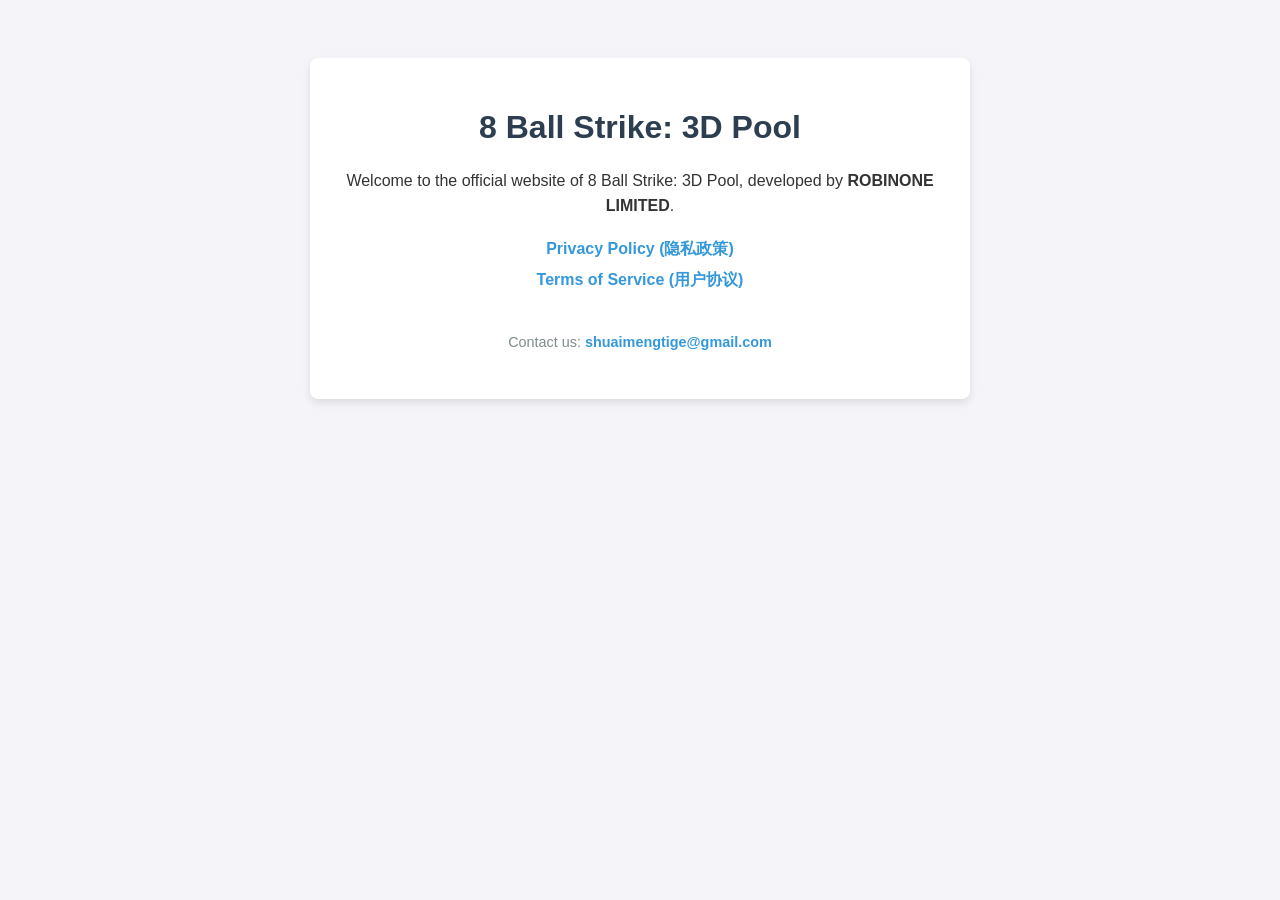
==== index.html @ a9f858c2 "Add files via upload" ====
<!DOCTYPE html>
<html lang="en">
<head>
    <meta charset="UTF-8">
    <meta name="viewport" content="width=device-width, initial-scale=1.0">
    <title>8 Ball Strike: 3D Pool - Official Website</title>
    <style>
        body { font-family: Arial, sans-serif; text-align: center; padding: 50px; background-color: #f4f4f9; color: #333; }
        .container { max-width: 600px; margin: 0 auto; background: #fff; padding: 30px; border-radius: 8px; box-shadow: 0 4px 8px rgba(0,0,0,0.1); }
        h1 { color: #2c3e50; }
        p { line-height: 1.6; }
        a { color: #3498db; text-decoration: none; font-weight: bold; }
        a:hover { text-decoration: underline; }
        .links { margin-top: 20px; }
        .links a { display: block; margin: 10px 0; }
    </style>
</head>
<body>
    <div class="container">
        <h1>8 Ball Strike: 3D Pool</h1>
        <p>Welcome to the official website of 8 Ball Strike: 3D Pool, developed by <strong>ROBINONE LIMITED</strong>.</p>
        
        <div class="links">
            <!-- 请把下面两个 href="" 里的 # 换成你刚刚做好的谷歌文档公开链接 -->
            <a href="https://docs.google.com/document/d/1rrfiWpnYnuI3r86CqqZnqjUX3sciQjcBM6uool9CT68/edit?usp=sharing" target="_blank">Privacy Policy (隐私政策)</a>
            <a href="https://docs.google.com/document/d/1pBgJpAK93N6MLUqEABG2geJRMjJ6RIjHIl7Ytn49oi0/edit?usp=sharing" target="_blank">Terms of Service (用户协议)</a>
        </div>

        <p style="margin-top: 40px; font-size: 0.9em; color: #7f8c8d;">
            Contact us: <a href="mailto:shuaimengtige@gmail.com">shuaimengtige@gmail.com</a>
        </p>
    </div>
</body>
</html>
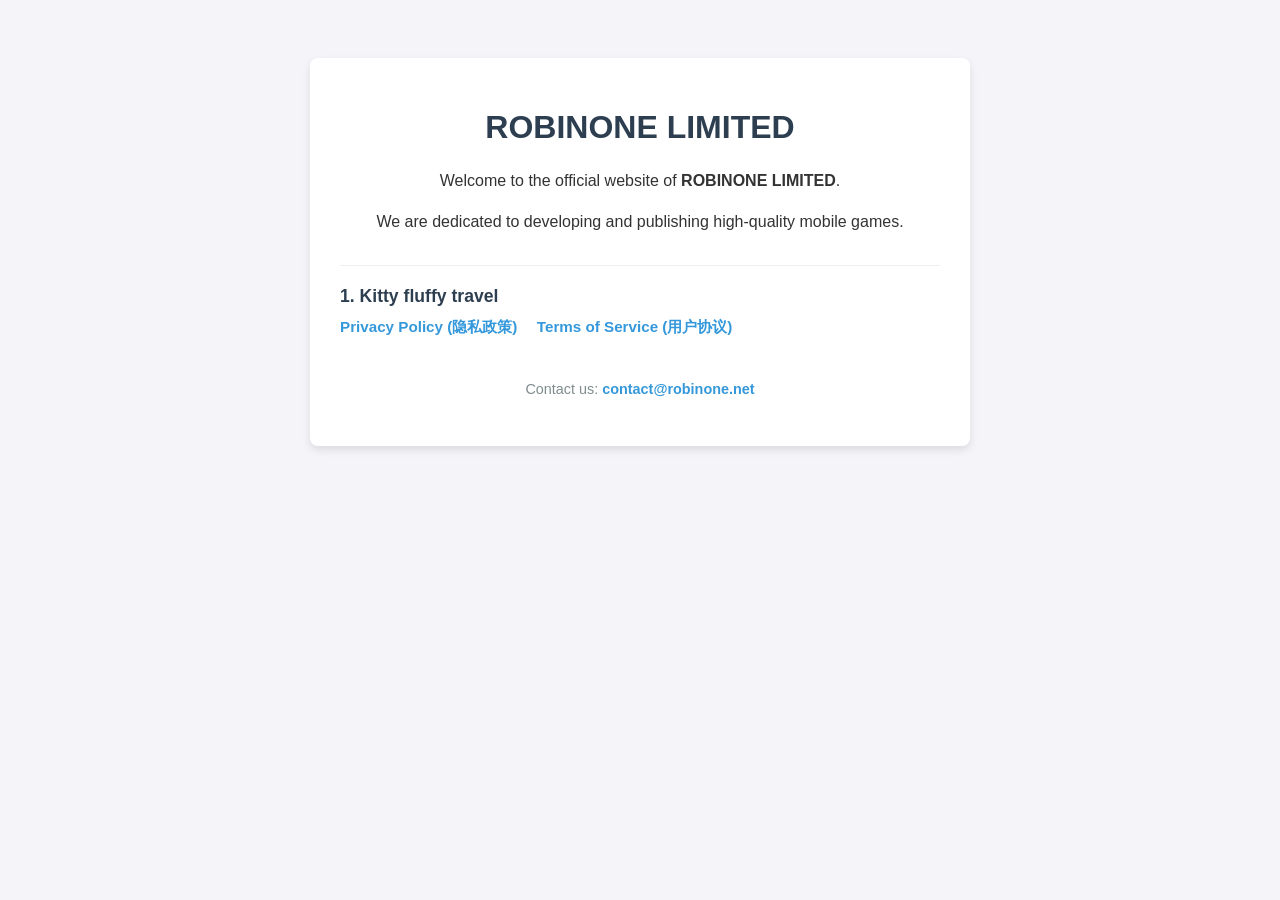
==== commit 0f1c6c90: "Update index.html" ====
--- a/index.html
+++ b/index.html
@@ -3,7 +3,7 @@
 <head>
     <meta charset="UTF-8">
     <meta name="viewport" content="width=device-width, initial-scale=1.0">
-    <title>8 Ball Strike: 3D Pool - Official Website</title>
+    <title>ROBINONE LIMITED - Official Website</title>
     <style>
         body { font-family: Arial, sans-serif; text-align: center; padding: 50px; background-color: #f4f4f9; color: #333; }
         .container { max-width: 600px; margin: 0 auto; background: #fff; padding: 30px; border-radius: 8px; box-shadow: 0 4px 8px rgba(0,0,0,0.1); }
@@ -11,24 +11,31 @@
         p { line-height: 1.6; }
         a { color: #3498db; text-decoration: none; font-weight: bold; }
         a:hover { text-decoration: underline; }
-        .links { margin-top: 20px; }
-        .links a { display: block; margin: 10px 0; }
+        .game-section { margin-top: 30px; text-align: left; border-top: 1px solid #eee; padding-top: 20px; }
+        .game-title { font-size: 1.1em; font-weight: bold; color: #2c3e50; margin-bottom: 10px; }
+        .links a { display: inline-block; margin-right: 15px; font-size: 0.95em; }
     </style>
 </head>
 <body>
     <div class="container">
-        <h1>8 Ball Strike: 3D Pool</h1>
-        <p>Welcome to the official website of 8 Ball Strike: 3D Pool, developed by <strong>ROBINONE LIMITED</strong>.</p>
+        <h1>ROBINONE LIMITED</h1>
+        <p>Welcome to the official website of <strong>ROBINONE LIMITED</strong>.</p>
+        <p>We are dedicated to developing and publishing high-quality mobile games.</p>
         
-        <div class="links">
-            <!-- 请把下面两个 href="" 里的 # 换成你刚刚做好的谷歌文档公开链接 -->
-            <a href="https://docs.google.com/document/d/1rrfiWpnYnuI3r86CqqZnqjUX3sciQjcBM6uool9CT68/edit?usp=sharing" target="_blank">Privacy Policy (隐私政策)</a>
-            <a href="https://docs.google.com/document/d/1pBgJpAK93N6MLUqEABG2geJRMjJ6RIjHIl7Ytn49oi0/edit?usp=sharing" target="_blank">Terms of Service (用户协议)</a>
+        <!-- 游戏 1：Kitty fluffy travel -->
+        <div class="game-section">
+            <div class="game-title">1. Kitty fluffy travel</div>
+            <div class="links">
+                <a href="https://docs.google.com/document/d/1rrfiWpnYnuI3r86CqqZnqjUX3sciQjcBM6uool9CT68/pub" target="_blank">Privacy Policy (隐私政策)</a>
+                <a href="https://docs.google.com/document/d/1pBgJpAK93N6MLUqEABG2geJRMjJ6RIjHIl7Ytn49oi0/pub" target="_blank">Terms of Service (用户协议)</a>
+            </div>
         </div>
 
+        <!-- 以后有新游戏，直接把上面那段 <div class="game-section">...</div> 完整复制下来，换成新游戏的名字和链接，粘贴在这个位置 -->
+
         <p style="margin-top: 40px; font-size: 0.9em; color: #7f8c8d;">
-            Contact us: <a href="mailto:shuaimengtige@gmail.com">shuaimengtige@gmail.com</a>
+            Contact us: <a href="mailto:contact@robinone.net">contact@robinone.net</a>
         </p>
     </div>
 </body>
-</html>+</html>
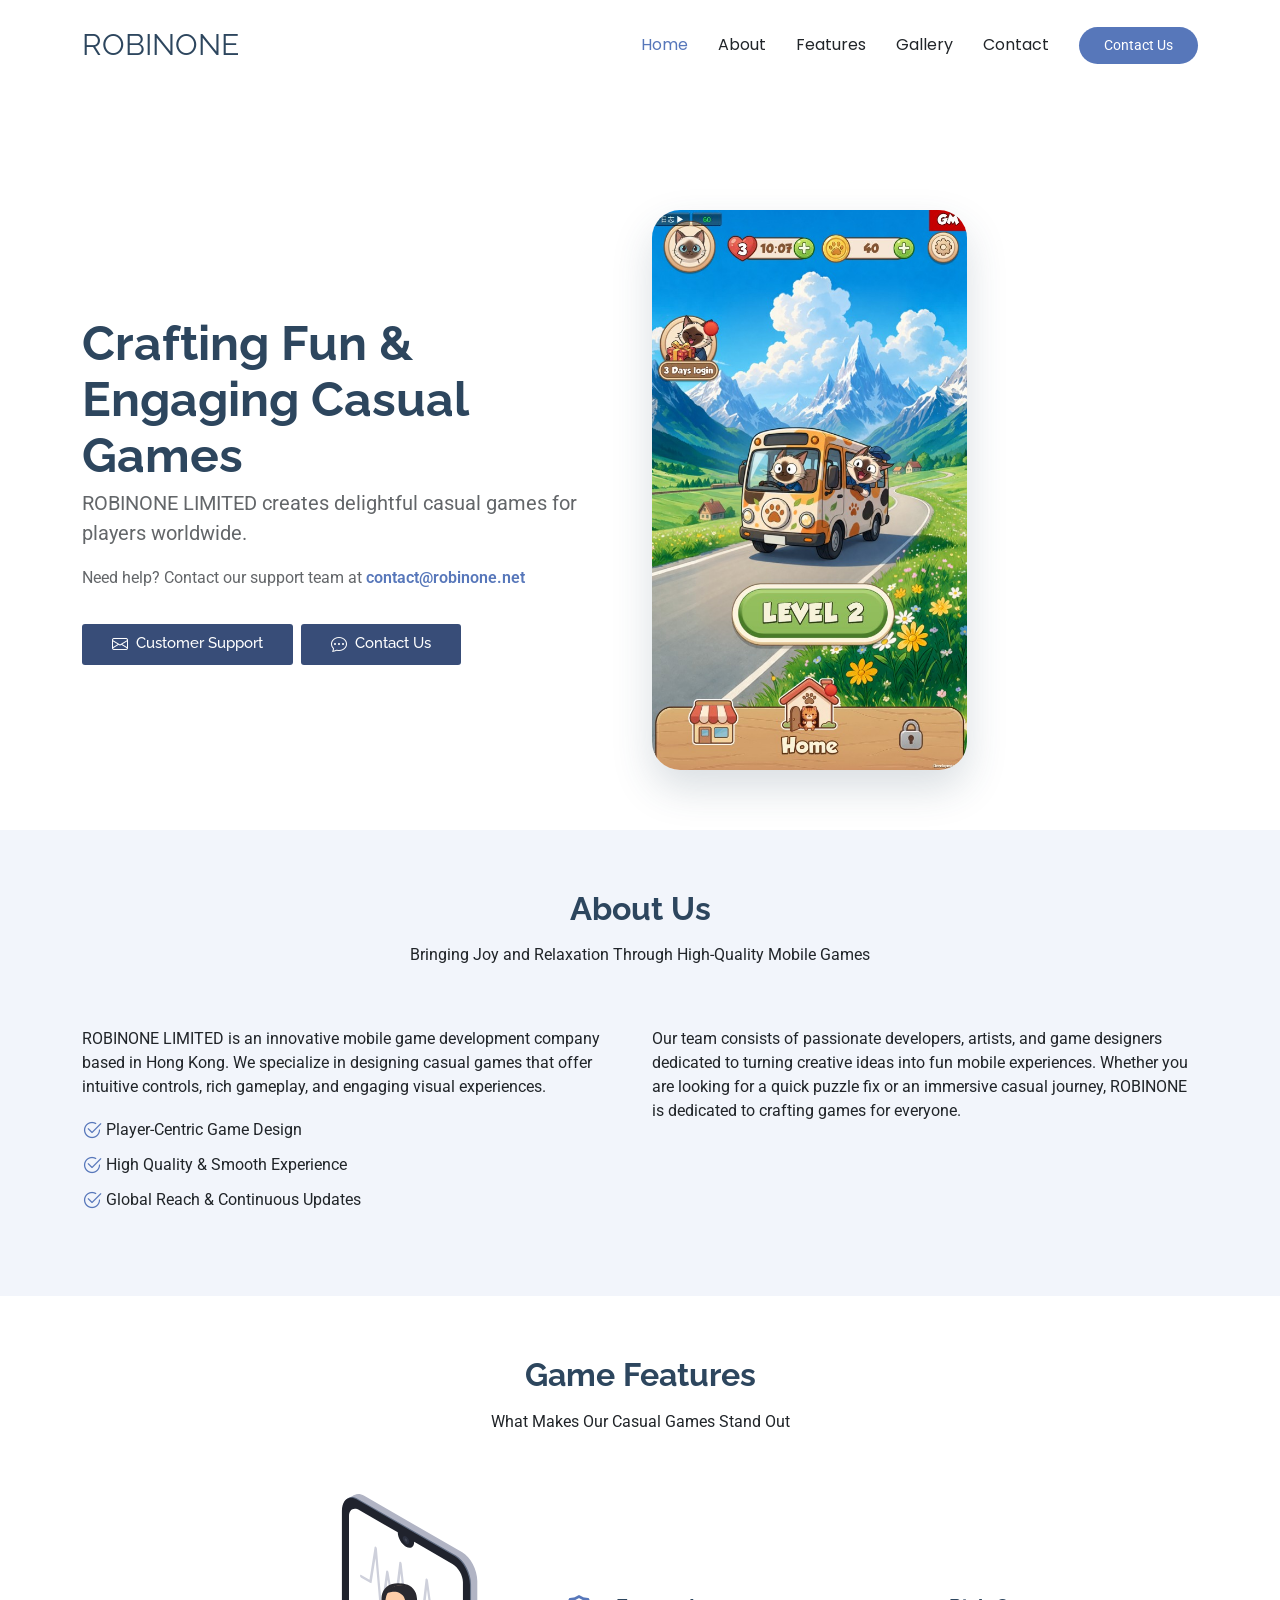
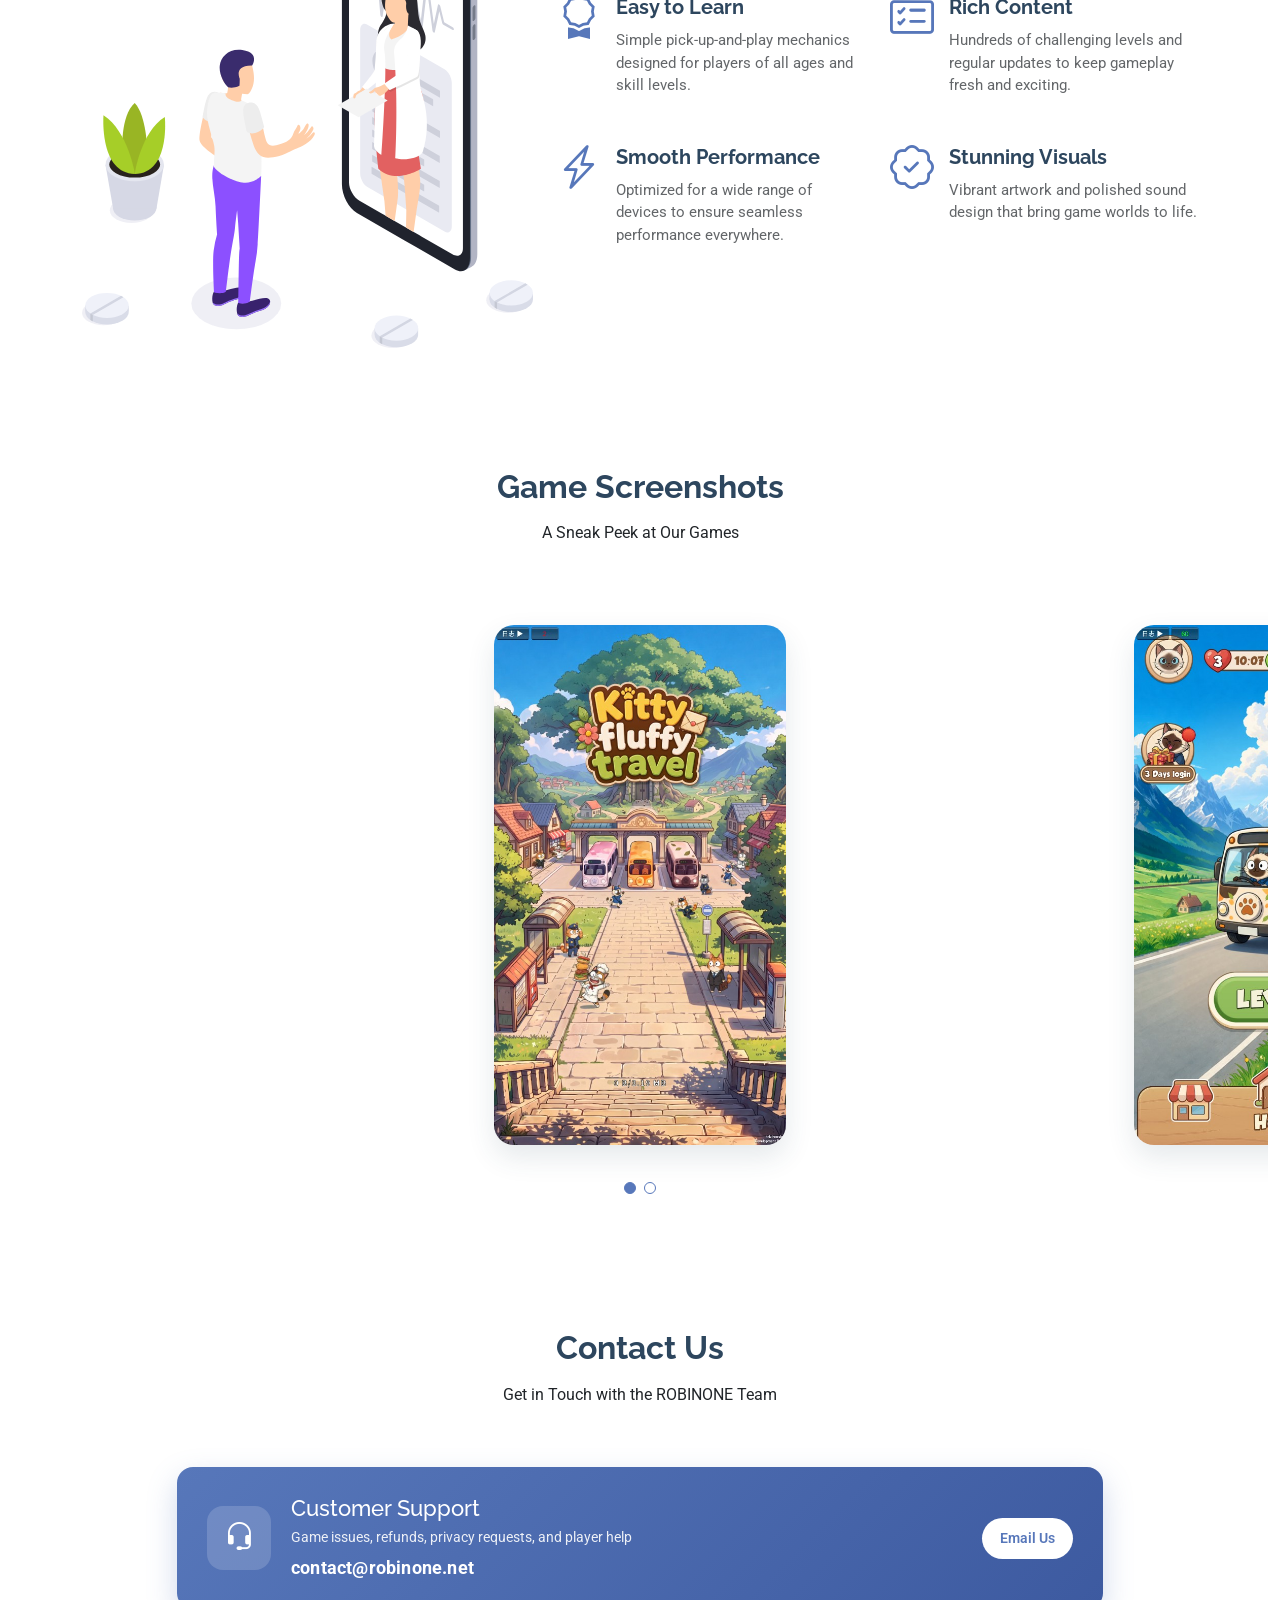
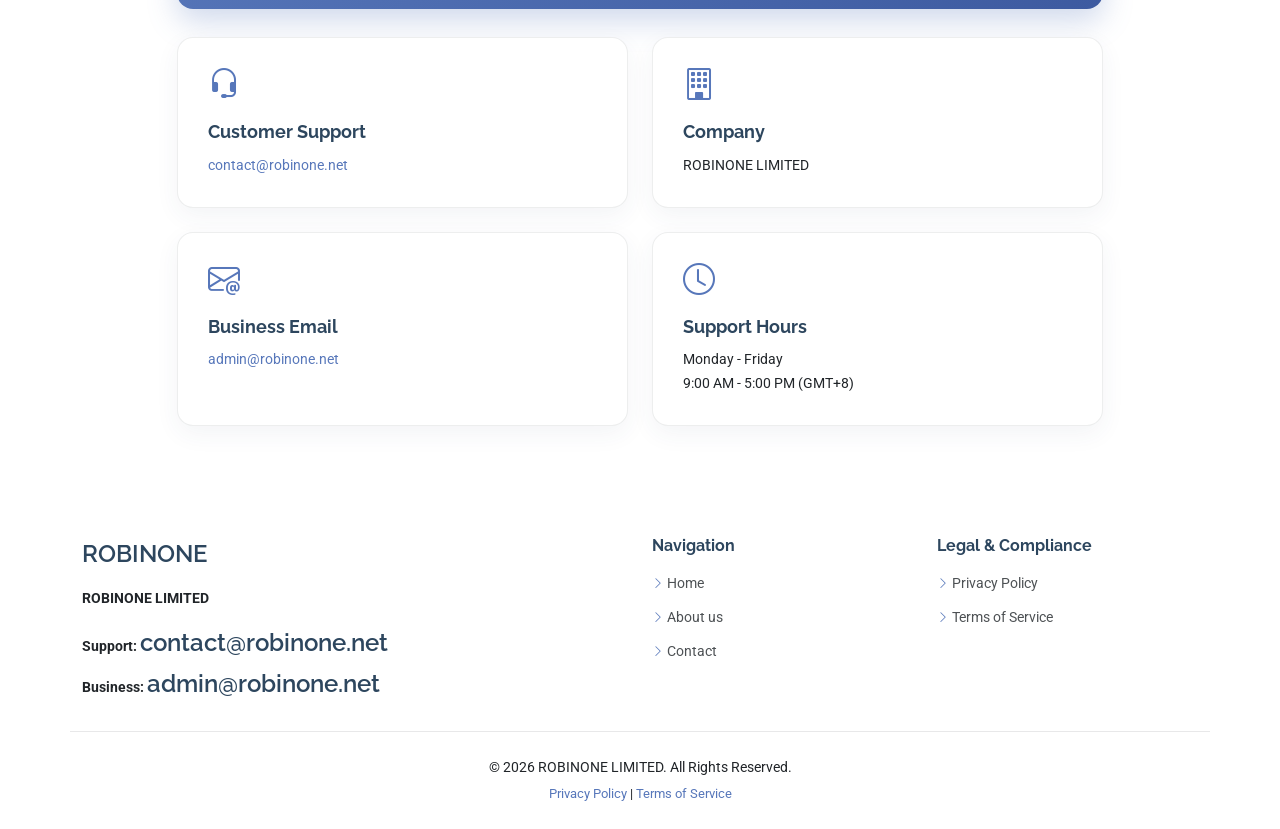
==== commit 5502199b: "更新官网页面、游戏截图和联系方式" ====
--- a/index.html
+++ b/index.html
@@ -1,41 +1,356 @@
-<!DOCTYPE html>
-<html lang="en">
-<head>
-    <meta charset="UTF-8">
-    <meta name="viewport" content="width=device-width, initial-scale=1.0">
-    <title>ROBINONE LIMITED - Official Website</title>
-    <style>
-        body { font-family: Arial, sans-serif; text-align: center; padding: 50px; background-color: #f4f4f9; color: #333; }
-        .container { max-width: 600px; margin: 0 auto; background: #fff; padding: 30px; border-radius: 8px; box-shadow: 0 4px 8px rgba(0,0,0,0.1); }
-        h1 { color: #2c3e50; }
-        p { line-height: 1.6; }
-        a { color: #3498db; text-decoration: none; font-weight: bold; }
-        a:hover { text-decoration: underline; }
-        .game-section { margin-top: 30px; text-align: left; border-top: 1px solid #eee; padding-top: 20px; }
-        .game-title { font-size: 1.1em; font-weight: bold; color: #2c3e50; margin-bottom: 10px; }
-        .links a { display: inline-block; margin-right: 15px; font-size: 0.95em; }
-    </style>
-</head>
-<body>
-    <div class="container">
-        <h1>ROBINONE LIMITED</h1>
-        <p>Welcome to the official website of <strong>ROBINONE LIMITED</strong>.</p>
-        <p>We are dedicated to developing and publishing high-quality mobile games.</p>
-        
-        <!-- 游戏 1：Kitty fluffy travel -->
-        <div class="game-section">
-            <div class="game-title">1. Kitty fluffy travel</div>
-            <div class="links">
-                <a href="https://docs.google.com/document/d/1rrfiWpnYnuI3r86CqqZnqjUX3sciQjcBM6uool9CT68/pub" target="_blank">Privacy Policy (隐私政策)</a>
-                <a href="https://docs.google.com/document/d/1pBgJpAK93N6MLUqEABG2geJRMjJ6RIjHIl7Ytn49oi0/pub" target="_blank">Terms of Service (用户协议)</a>
-            </div>
-        </div>
-
-        <!-- 以后有新游戏，直接把上面那段 <div class="game-section">...</div> 完整复制下来，换成新游戏的名字和链接，粘贴在这个位置 -->
-
-        <p style="margin-top: 40px; font-size: 0.9em; color: #7f8c8d;">
-            Contact us: <a href="mailto:contact@robinone.net">contact@robinone.net</a>
-        </p>
-    </div>
-</body>
-</html>
+<!DOCTYPE html>
+<html lang="en">
+
+<head>
+  <meta charset="utf-8">
+  <meta content="width=device-width, initial-scale=1.0" name="viewport">
+  <title>ROBINONE - Casual Games</title>
+  <meta name="description" content="ROBINONE LIMITED - Crafting Fun & Engaging Casual Games">
+  <meta name="keywords" content="ROBINONE, casual games, mobile games">
+
+  <!-- Favicons -->
+  <link href="assets/img/favicon.png" rel="icon">
+  <link href="assets/img/apple-touch-icon.png" rel="apple-touch-icon">
+
+  <!-- Fonts -->
+  <link href="https://fonts.googleapis.com" rel="preconnect">
+  <link href="https://fonts.gstatic.com" rel="preconnect" crossorigin>
+  <link href="https://fonts.googleapis.com/css2?family=Roboto:ital,wght@0,100;0,300;0,400;0,500;0,700;0,900;1,100;1,300;1,400;1,500;1,700;1,900&family=Poppins:ital,wght@0,100;0,200;0,300;0,400;0,500;0,600;0,700;0,800;0,900;1,100;1,200;1,300;1,400;1,500;1,600;1,700;1,800;1,900&family=Raleway:ital,wght@0,100;0,200;0,300;0,400;0,500;0,600;0,700;0,800;0,900;1,100;1,200;1,300;1,400;1,500;1,600;1,700;1,800;1,900&display=swap" rel="stylesheet">
+
+  <!-- Vendor CSS Files -->
+  <link href="assets/vendor/bootstrap/css/bootstrap.min.css" rel="stylesheet">
+  <link href="assets/vendor/bootstrap-icons/bootstrap-icons.css" rel="stylesheet">
+  <link href="assets/vendor/aos/aos.css" rel="stylesheet">
+  <link href="assets/vendor/swiper/swiper-bundle.min.css" rel="stylesheet">
+  <link href="assets/vendor/glightbox/css/glightbox.min.css" rel="stylesheet">
+
+  <!-- Main CSS File -->
+  <link href="assets/css/main.css" rel="stylesheet">
+</head>
+
+<body class="index-page">
+
+  <header id="header" class="header d-flex align-items-center sticky-top">
+    <div class="container-fluid container-xl position-relative d-flex align-items-center">
+
+      <a href="index.html" class="logo d-flex align-items-center me-auto">
+        <h1 class="sitename">ROBINONE</h1>
+      </a>
+
+      <nav id="navmenu" class="navmenu">
+        <ul>
+          <li><a href="#hero" class="active">Home</a></li>
+          <li><a href="#about">About</a></li>
+          <li><a href="#features">Features</a></li>
+          <li><a href="#gallery">Gallery</a></li>
+          <li><a href="#contact">Contact</a></li>
+        </ul>
+        <i class="mobile-nav-toggle d-xl-none bi bi-list"></i>
+      </nav>
+
+      <a class="btn-getstarted" href="#contact">Contact Us</a>
+
+    </div>
+  </header>
+
+  <main class="main">
+
+    <!-- Hero Section -->
+    <section id="hero" class="hero section">
+
+      <div class="container">
+        <div class="row gy-4">
+          <div class="col-lg-6 order-lg-last hero-img" data-aos="zoom-out" data-aos-delay="100">
+            <img src="assets/img/app-gallery/kitty-fluffy-2.png" class="img-fluid animated" alt="Kitty fluffy travel">
+          </div>
+          <div class="col-lg-6 d-flex flex-column justify-content-center text-center text-md-start" data-aos="fade-in">
+            <h2>Crafting Fun &amp; Engaging Casual Games</h2>
+            <p>ROBINONE LIMITED creates delightful casual games for players worldwide.</p>
+            <p class="hero-support">Need help? Contact our support team at <a href="mailto:contact@robinone.net">contact@robinone.net</a></p>
+            <div class="d-flex mt-4 justify-content-center justify-content-md-start flex-wrap gap-2">
+              <a href="mailto:contact@robinone.net" class="download-btn"><i class="bi bi-envelope"></i> <span>Customer Support</span></a>
+              <a href="#contact" class="download-btn"><i class="bi bi-chat-dots"></i> <span>Contact Us</span></a>
+            </div>
+          </div>
+        </div>
+      </div>
+
+    </section><!-- /Hero Section -->
+
+    <!-- About Section -->
+    <section id="about" class="about section light-background">
+
+      <div class="container section-title" data-aos="fade-up">
+        <h2>About Us</h2>
+        <p>Bringing Joy and Relaxation Through High-Quality Mobile Games</p>
+      </div>
+
+      <div class="container">
+
+        <div class="row gy-4">
+
+          <div class="col-lg-6 content" data-aos="fade-up" data-aos-delay="100">
+            <p>
+              ROBINONE LIMITED is an innovative mobile game development company based in Hong Kong. We specialize in designing casual games that offer intuitive controls, rich gameplay, and engaging visual experiences.
+            </p>
+            <ul>
+              <li><i class="bi bi-check2-circle"></i> <span>Player-Centric Game Design</span></li>
+              <li><i class="bi bi-check2-circle"></i> <span>High Quality & Smooth Experience</span></li>
+              <li><i class="bi bi-check2-circle"></i> <span>Global Reach & Continuous Updates</span></li>
+            </ul>
+          </div>
+
+          <div class="col-lg-6" data-aos="fade-up" data-aos-delay="200">
+            <p>
+              Our team consists of passionate developers, artists, and game designers dedicated to turning creative ideas into fun mobile experiences. Whether you are looking for a quick puzzle fix or an immersive casual journey, ROBINONE is dedicated to crafting games for everyone.
+            </p>
+          </div>
+
+        </div>
+
+      </div>
+
+    </section><!-- /About Section -->
+
+    <!-- Features Section -->
+    <section id="features" class="features section">
+
+      <div class="container section-title" data-aos="fade-up">
+        <h2>Game Features</h2>
+        <p>What Makes Our Casual Games Stand Out</p>
+      </div>
+
+      <div class="container">
+
+        <div class="row gy-5">
+
+          <div class="col-xl-5 d-flex align-items-center" data-aos="fade-up" data-aos-delay="100">
+            <img src="assets/img/features.svg" class="img-fluid" alt="">
+          </div>
+
+          <div class="col-xl-7 d-flex" data-aos="fade-up" data-aos-delay="200">
+
+            <div class="row align-self-center gy-5">
+
+              <div class="col-md-6 icon-box">
+                <i class="bi bi-award"></i>
+                <div>
+                  <h4>Easy to Learn</h4>
+                  <p>Simple pick-up-and-play mechanics designed for players of all ages and skill levels.</p>
+                </div>
+              </div>
+
+              <div class="col-md-6 icon-box">
+                <i class="bi bi-card-checklist"></i>
+                <div>
+                  <h4>Rich Content</h4>
+                  <p>Hundreds of challenging levels and regular updates to keep gameplay fresh and exciting.</p>
+                </div>
+              </div>
+
+              <div class="col-md-6 icon-box">
+                <i class="bi bi-lightning-charge"></i>
+                <div>
+                  <h4>Smooth Performance</h4>
+                  <p>Optimized for a wide range of devices to ensure seamless performance everywhere.</p>
+                </div>
+              </div>
+
+              <div class="col-md-6 icon-box">
+                <i class="bi bi-patch-check"></i>
+                <div>
+                  <h4>Stunning Visuals</h4>
+                  <p>Vibrant artwork and polished sound design that bring game worlds to life.</p>
+                </div>
+              </div>
+
+            </div>
+
+          </div>
+
+        </div>
+
+      </div>
+
+    </section><!-- /Features Section -->
+
+    <!-- Gallery Section -->
+    <section id="gallery" class="gallery section">
+
+      <div class="container section-title" data-aos="fade-up">
+        <h2>Game Screenshots</h2>
+        <p>A Sneak Peek at Our Games</p>
+      </div>
+
+      <div class="container-fluid" data-aos="fade-up" data-aos-delay="100">
+
+        <div class="swiper init-swiper">
+          <script type="application/json" class="swiper-config">
+            {
+              "loop": false,
+              "speed": 600,
+              "autoplay": {
+                "delay": 5000
+              },
+              "slidesPerView": "auto",
+              "centeredSlides": true,
+              "pagination": {
+                "el": ".swiper-pagination",
+                "type": "bullets",
+                "clickable": true
+              },
+              "breakpoints": {
+                "320": {
+                  "slidesPerView": 1,
+                  "spaceBetween": 16
+                },
+                "768": {
+                  "slidesPerView": 2,
+                  "spaceBetween": 24
+                }
+              }
+            }
+          </script>
+          <div class="swiper-wrapper align-items-center">
+            <div class="swiper-slide"><a class="glightbox" data-gallery="images-gallery-full" href="assets/img/app-gallery/kitty-fluffy-1.png"><img src="assets/img/app-gallery/kitty-fluffy-1.png" class="img-fluid" alt="Kitty fluffy travel loading screen"></a></div>
+            <div class="swiper-slide"><a class="glightbox" data-gallery="images-gallery-full" href="assets/img/app-gallery/kitty-fluffy-2.png"><img src="assets/img/app-gallery/kitty-fluffy-2.png" class="img-fluid" alt="Kitty fluffy travel home screen"></a></div>
+          </div>
+          <div class="swiper-pagination"></div>
+        </div>
+
+      </div>
+
+    </section><!-- /Gallery Section -->
+
+    <!-- Contact Section -->
+    <section id="contact" class="contact section">
+
+      <div class="container section-title" data-aos="fade-up">
+        <h2>Contact Us</h2>
+        <p>Get in Touch with the ROBINONE Team</p>
+      </div>
+
+      <div class="container" data-aos="fade-up" data-aos-delay="100">
+
+        <div class="row gy-4 justify-content-center">
+
+          <div class="col-lg-10">
+
+            <a class="support-banner" href="mailto:contact@robinone.net">
+              <div class="support-banner-icon"><i class="bi bi-headset"></i></div>
+              <div class="support-banner-text">
+                <h3>Customer Support</h3>
+                <p>Game issues, refunds, privacy requests, and player help</p>
+                <strong>contact@robinone.net</strong>
+              </div>
+              <span class="support-banner-cta">Email Us</span>
+            </a>
+
+            <div class="row gy-4">
+              <div class="col-md-6">
+                <div class="info-item">
+                  <i class="bi bi-headset"></i>
+                  <h3>Customer Support</h3>
+                  <p><a href="mailto:contact@robinone.net">contact@robinone.net</a></p>
+                </div>
+              </div>
+
+              <div class="col-md-6">
+                <div class="info-item">
+                  <i class="bi bi-building"></i>
+                  <h3>Company</h3>
+                  <p>ROBINONE LIMITED</p>
+                </div>
+              </div>
+
+              <div class="col-md-6">
+                <div class="info-item">
+                  <i class="bi bi-envelope-at"></i>
+                  <h3>Business Email</h3>
+                  <p><a href="mailto:admin@robinone.net">admin@robinone.net</a></p>
+                </div>
+              </div>
+
+              <div class="col-md-6">
+                <div class="info-item">
+                  <i class="bi bi-clock"></i>
+                  <h3>Support Hours</h3>
+                  <p>Monday - Friday</p>
+                  <p>9:00 AM - 5:00 PM (GMT+8)</p>
+                </div>
+              </div>
+
+            </div>
+
+          </div>
+
+        </div>
+
+      </div>
+
+    </section><!-- /Contact Section -->
+
+  </main>
+
+  <footer id="footer" class="footer">
+
+    <div class="container footer-top">
+      <div class="row gy-4">
+        <div class="col-lg-6 col-md-6 footer-about">
+          <a href="index.html" class="d-flex align-items-center">
+            <span class="sitename">ROBINONE</span>
+          </a>
+          <div class="footer-contact pt-3">
+            <p><strong>ROBINONE LIMITED</strong></p>
+            <p class="mt-3"><strong>Support:</strong> <a href="mailto:contact@robinone.net">contact@robinone.net</a></p>
+            <p><strong>Business:</strong> <a href="mailto:admin@robinone.net">admin@robinone.net</a></p>
+          </div>
+        </div>
+
+        <div class="col-lg-3 col-md-3 footer-links">
+          <h4>Navigation</h4>
+          <ul>
+            <li><i class="bi bi-chevron-right"></i> <a href="#hero">Home</a></li>
+            <li><i class="bi bi-chevron-right"></i> <a href="#about">About us</a></li>
+            <li><i class="bi bi-chevron-right"></i> <a href="#contact">Contact</a></li>
+          </ul>
+        </div>
+
+        <div class="col-lg-3 col-md-3 footer-links">
+          <h4>Legal &amp; Compliance</h4>
+          <ul>
+            <li><i class="bi bi-chevron-right"></i> <a href="privacy.html">Privacy Policy</a></li>
+            <li><i class="bi bi-chevron-right"></i> <a href="terms.html">Terms of Service</a></li>
+          </ul>
+        </div>
+
+      </div>
+    </div>
+
+    <div class="container copyright text-center mt-4">
+      <p>© 2026 ROBINONE LIMITED. All Rights Reserved.</p>
+      <div class="credits">
+        <a href="privacy.html">Privacy Policy</a> | <a href="terms.html">Terms of Service</a>
+      </div>
+    </div>
+
+  </footer>
+
+  <!-- Scroll Top -->
+  <a href="#" id="scroll-top" class="scroll-top d-flex align-items-center justify-content-center"><i class="bi bi-arrow-up-short"></i></a>
+
+  <!-- Preloader -->
+  <div id="preloader"></div>
+
+  <!-- Vendor JS Files -->
+  <script src="assets/vendor/bootstrap/js/bootstrap.bundle.min.js"></script>
+  <script src="assets/vendor/aos/aos.js"></script>
+  <script src="assets/vendor/swiper/swiper-bundle.min.js"></script>
+  <script src="assets/vendor/glightbox/js/glightbox.min.js"></script>
+
+  <!-- Main JS File -->
+  <script src="assets/js/main.js"></script>
+
+</body>
+
+</html>
--- a/assets/css/main.css
+++ b/assets/css/main.css
@@ -0,0 +1,1502 @@
+/**
+* Template Name: Appland
+* Template URL: https://bootstrapmade.com/free-bootstrap-app-landing-page-template/
+* Updated: Aug 07 2024 with Bootstrap v5.3.3
+* Author: BootstrapMade.com
+* License: https://bootstrapmade.com/license/
+*/
+
+/*--------------------------------------------------------------
+# Font & Color Variables
+# Help: https://bootstrapmade.com/color-system/
+--------------------------------------------------------------*/
+/* Fonts */
+:root {
+  --default-font: "Roboto",  system-ui, -apple-system, "Segoe UI", Roboto, "Helvetica Neue", Arial, "Noto Sans", "Liberation Sans", sans-serif, "Apple Color Emoji", "Segoe UI Emoji", "Segoe UI Symbol", "Noto Color Emoji";
+  --heading-font: "Raleway",  sans-serif;
+  --nav-font: "Poppins",  sans-serif;
+}
+
+/* Global Colors - The following color variables are used throughout the website. Updating them here will change the color scheme of the entire website */
+:root { 
+  --background-color: #ffffff; /* Background color for the entire website, including individual sections */
+  --default-color: #212529; /* Default color used for the majority of the text content across the entire website */
+  --heading-color: #2d465e; /* Color for headings, subheadings and title throughout the website */
+  --accent-color: #5777ba; /* Accent color that represents your brand on the website. It's used for buttons, links, and other elements that need to stand out */
+  --surface-color: #ffffff; /* The surface color is used as a background of boxed elements within sections, such as cards, icon boxes, or other elements that require a visual separation from the global background. */
+  --contrast-color: #ffffff; /* Contrast color for text, ensuring readability against backgrounds of accent, heading, or default colors. */
+}
+
+/* Nav Menu Colors - The following color variables are used specifically for the navigation menu. They are separate from the global colors to allow for more customization options */
+:root {
+  --nav-color: #212529;  /* The default color of the main navmenu links */
+  --nav-hover-color: #5777ba; /* Applied to main navmenu links when they are hovered over or active */
+  --nav-mobile-background-color: #ffffff; /* Used as the background color for mobile navigation menu */
+  --nav-dropdown-background-color: #ffffff; /* Used as the background color for dropdown items that appear when hovering over primary navigation items */
+  --nav-dropdown-color: #212529; /* Used for navigation links of the dropdown items in the navigation menu. */
+  --nav-dropdown-hover-color: #5777ba; /* Similar to --nav-hover-color, this color is applied to dropdown navigation links when they are hovered over. */
+}
+
+/* Color Presets - These classes override global colors when applied to any section or element, providing reuse of the sam color scheme. */
+
+.light-background {
+  --background-color: #f2f5fb;
+  --surface-color: #ffffff;
+}
+
+.dark-background {
+  --background-color: #060606;
+  --default-color: #ffffff;
+  --heading-color: #ffffff;
+  --surface-color: #252525;
+  --contrast-color: #ffffff;
+}
+
+/* Smooth scroll */
+:root {
+  scroll-behavior: smooth;
+}
+
+/*--------------------------------------------------------------
+# General Styling & Shared Classes
+--------------------------------------------------------------*/
+body {
+  color: var(--default-color);
+  background-color: var(--background-color);
+  font-family: var(--default-font);
+}
+
+a {
+  color: var(--accent-color);
+  text-decoration: none;
+  transition: 0.3s;
+}
+
+a:hover {
+  color: color-mix(in srgb, var(--accent-color), transparent 25%);
+  text-decoration: none;
+}
+
+h1,
+h2,
+h3,
+h4,
+h5,
+h6 {
+  color: var(--heading-color);
+  font-family: var(--heading-font);
+}
+
+/* PHP Email Form Messages
+------------------------------*/
+.php-email-form .error-message {
+  display: none;
+  background: #df1529;
+  color: #ffffff;
+  text-align: left;
+  padding: 15px;
+  margin-bottom: 24px;
+  font-weight: 600;
+}
+
+.php-email-form .sent-message {
+  display: none;
+  color: #ffffff;
+  background: #059652;
+  text-align: center;
+  padding: 15px;
+  margin-bottom: 24px;
+  font-weight: 600;
+}
+
+.php-email-form .loading {
+  display: none;
+  background: var(--surface-color);
+  text-align: center;
+  padding: 15px;
+  margin-bottom: 24px;
+}
+
+.php-email-form .loading:before {
+  content: "";
+  display: inline-block;
+  border-radius: 50%;
+  width: 24px;
+  height: 24px;
+  margin: 0 10px -6px 0;
+  border: 3px solid var(--accent-color);
+  border-top-color: var(--surface-color);
+  animation: php-email-form-loading 1s linear infinite;
+}
+
+@keyframes php-email-form-loading {
+  0% {
+    transform: rotate(0deg);
+  }
+
+  100% {
+    transform: rotate(360deg);
+  }
+}
+
+/*--------------------------------------------------------------
+# Global Header
+--------------------------------------------------------------*/
+.header {
+  color: var(--default-color);
+  background-color: var(--background-color);
+  padding: 15px 0;
+  transition: all 0.5s;
+  z-index: 997;
+}
+
+.header .logo {
+  line-height: 1;
+}
+
+.header .logo img {
+  max-height: 36px;
+  margin-right: 8px;
+}
+
+.header .logo h1 {
+  font-size: 30px;
+  margin: 0;
+  font-weight: 400;
+  color: var(--heading-color);
+}
+
+.header .btn-getstarted,
+.header .btn-getstarted:focus {
+  color: var(--contrast-color);
+  background: var(--accent-color);
+  font-size: 14px;
+  padding: 8px 25px;
+  margin: 0 0 0 30px;
+  border-radius: 50px;
+  transition: 0.3s;
+}
+
+.header .btn-getstarted:hover,
+.header .btn-getstarted:focus:hover {
+  color: var(--contrast-color);
+  background: color-mix(in srgb, var(--accent-color), transparent 15%);
+}
+
+@media (max-width: 1200px) {
+  .header .logo {
+    order: 1;
+  }
+
+  .header .btn-getstarted {
+    order: 2;
+    margin: 0 15px 0 0;
+    padding: 6px 15px;
+  }
+
+  .header .navmenu {
+    order: 3;
+  }
+}
+
+.scrolled .header {
+  box-shadow: 0px 0 18px rgba(0, 0, 0, 0.1);
+}
+
+/*--------------------------------------------------------------
+# Navigation Menu
+--------------------------------------------------------------*/
+/* Navmenu - Desktop */
+@media (min-width: 1200px) {
+  .navmenu {
+    padding: 0;
+  }
+
+  .navmenu ul {
+    margin: 0;
+    padding: 0;
+    display: flex;
+    list-style: none;
+    align-items: center;
+  }
+
+  .navmenu li {
+    position: relative;
+  }
+
+  .navmenu a,
+  .navmenu a:focus {
+    color: var(--nav-color);
+    padding: 18px 15px;
+    font-size: 16px;
+    font-family: var(--nav-font);
+    font-weight: 400;
+    display: flex;
+    align-items: center;
+    justify-content: space-between;
+    white-space: nowrap;
+    transition: 0.3s;
+  }
+
+  .navmenu a i,
+  .navmenu a:focus i {
+    font-size: 12px;
+    line-height: 0;
+    margin-left: 5px;
+    transition: 0.3s;
+  }
+
+  .navmenu li:last-child a {
+    padding-right: 0;
+  }
+
+  .navmenu li:hover>a,
+  .navmenu .active,
+  .navmenu .active:focus {
+    color: var(--nav-hover-color);
+  }
+
+  .navmenu .dropdown ul {
+    margin: 0;
+    padding: 10px 0;
+    background: var(--nav-dropdown-background-color);
+    display: block;
+    position: absolute;
+    visibility: hidden;
+    left: 14px;
+    top: 130%;
+    opacity: 0;
+    transition: 0.3s;
+    border-radius: 4px;
+    z-index: 99;
+    box-shadow: 0px 0px 30px rgba(0, 0, 0, 0.1);
+  }
+
+  .navmenu .dropdown ul li {
+    min-width: 200px;
+  }
+
+  .navmenu .dropdown ul a {
+    padding: 10px 20px;
+    font-size: 15px;
+    text-transform: none;
+    color: var(--nav-dropdown-color);
+  }
+
+  .navmenu .dropdown ul a i {
+    font-size: 12px;
+  }
+
+  .navmenu .dropdown ul a:hover,
+  .navmenu .dropdown ul .active:hover,
+  .navmenu .dropdown ul li:hover>a {
+    color: var(--nav-dropdown-hover-color);
+  }
+
+  .navmenu .dropdown:hover>ul {
+    opacity: 1;
+    top: 100%;
+    visibility: visible;
+  }
+
+  .navmenu .dropdown .dropdown ul {
+    top: 0;
+    left: -90%;
+    visibility: hidden;
+  }
+
+  .navmenu .dropdown .dropdown:hover>ul {
+    opacity: 1;
+    top: 0;
+    left: -100%;
+    visibility: visible;
+  }
+}
+
+/* Navmenu - Mobile */
+@media (max-width: 1199px) {
+  .mobile-nav-toggle {
+    color: var(--nav-color);
+    font-size: 28px;
+    line-height: 0;
+    margin-right: 10px;
+    cursor: pointer;
+    transition: color 0.3s;
+  }
+
+  .navmenu {
+    padding: 0;
+    z-index: 9997;
+  }
+
+  .navmenu ul {
+    display: none;
+    list-style: none;
+    position: absolute;
+    inset: 60px 20px 20px 20px;
+    padding: 10px 0;
+    margin: 0;
+    border-radius: 6px;
+    background-color: var(--nav-mobile-background-color);
+    overflow-y: auto;
+    transition: 0.3s;
+    z-index: 9998;
+    box-shadow: 0px 0px 30px rgba(0, 0, 0, 0.1);
+  }
+
+  .navmenu a,
+  .navmenu a:focus {
+    color: var(--nav-dropdown-color);
+    padding: 10px 20px;
+    font-family: var(--nav-font);
+    font-size: 17px;
+    font-weight: 500;
+    display: flex;
+    align-items: center;
+    justify-content: space-between;
+    white-space: nowrap;
+    transition: 0.3s;
+  }
+
+  .navmenu a i,
+  .navmenu a:focus i {
+    font-size: 12px;
+    line-height: 0;
+    margin-left: 5px;
+    width: 30px;
+    height: 30px;
+    display: flex;
+    align-items: center;
+    justify-content: center;
+    border-radius: 50%;
+    transition: 0.3s;
+    background-color: color-mix(in srgb, var(--accent-color), transparent 90%);
+  }
+
+  .navmenu a i:hover,
+  .navmenu a:focus i:hover {
+    background-color: var(--accent-color);
+    color: var(--contrast-color);
+  }
+
+  .navmenu a:hover,
+  .navmenu .active,
+  .navmenu .active:focus {
+    color: var(--nav-dropdown-hover-color);
+  }
+
+  .navmenu .active i,
+  .navmenu .active:focus i {
+    background-color: var(--accent-color);
+    color: var(--contrast-color);
+    transform: rotate(180deg);
+  }
+
+  .navmenu .dropdown ul {
+    position: static;
+    display: none;
+    z-index: 99;
+    padding: 10px 0;
+    margin: 10px 20px;
+    background-color: var(--nav-dropdown-background-color);
+    border: 1px solid color-mix(in srgb, var(--default-color), transparent 90%);
+    box-shadow: none;
+    transition: all 0.5s ease-in-out;
+  }
+
+  .navmenu .dropdown ul ul {
+    background-color: rgba(33, 37, 41, 0.1);
+  }
+
+  .navmenu .dropdown>.dropdown-active {
+    display: block;
+    background-color: rgba(33, 37, 41, 0.03);
+  }
+
+  .mobile-nav-active {
+    overflow: hidden;
+  }
+
+  .mobile-nav-active .mobile-nav-toggle {
+    color: #fff;
+    position: absolute;
+    font-size: 32px;
+    top: 15px;
+    right: 15px;
+    margin-right: 0;
+    z-index: 9999;
+  }
+
+  .mobile-nav-active .navmenu {
+    position: fixed;
+    overflow: hidden;
+    inset: 0;
+    background: rgba(33, 37, 41, 0.8);
+    transition: 0.3s;
+  }
+
+  .mobile-nav-active .navmenu>ul {
+    display: block;
+  }
+}
+
+/*--------------------------------------------------------------
+# Global Footer
+--------------------------------------------------------------*/
+.footer {
+  color: var(--default-color);
+  background-color: var(--background-color);
+  font-size: 14px;
+  position: relative;
+}
+
+.footer .footer-newsletter {
+  background-color: color-mix(in srgb, var(--default-color), transparent 97%);
+  padding: 50px 0;
+}
+
+.footer .footer-newsletter h4 {
+  font-size: 24px;
+}
+
+.footer .footer-newsletter .newsletter-form {
+  margin-top: 30px;
+  margin-bottom: 15px;
+  padding: 6px 8px;
+  position: relative;
+  border-radius: 4px;
+  background-color: var(--surface-color);
+  border: 1px solid color-mix(in srgb, var(--default-color), transparent 90%);
+  box-shadow: 0px 2px 25px rgba(0, 0, 0, 0.1);
+  display: flex;
+  transition: 0.3s;
+  border-radius: 50px;
+}
+
+.footer .footer-newsletter .newsletter-form:focus-within {
+  border-color: var(--accent-color);
+}
+
+.footer .footer-newsletter .newsletter-form input[type=email] {
+  border: 0;
+  padding: 4px;
+  width: 100%;
+  background-color: var(--surface-color);
+  color: var(--default-color);
+}
+
+.footer .footer-newsletter .newsletter-form input[type=email]:focus-visible {
+  outline: none;
+}
+
+.footer .footer-newsletter .newsletter-form input[type=submit] {
+  border: 0;
+  font-size: 16px;
+  padding: 0 20px;
+  margin: -7px -8px -7px 0;
+  background: var(--accent-color);
+  color: var(--contrast-color);
+  transition: 0.3s;
+  border-radius: 50px;
+}
+
+.footer .footer-newsletter .newsletter-form input[type=submit]:hover {
+  background: color-mix(in srgb, var(--accent-color), transparent 20%);
+}
+
+.footer .footer-top {
+  padding-top: 50px;
+}
+
+.footer .social-links a {
+  display: flex;
+  align-items: center;
+  justify-content: center;
+  width: 40px;
+  height: 40px;
+  border-radius: 50%;
+  border: 1px solid color-mix(in srgb, var(--default-color), transparent 50%);
+  font-size: 16px;
+  color: color-mix(in srgb, var(--default-color), transparent 20%);
+  margin-right: 10px;
+  transition: 0.3s;
+}
+
+.footer .social-links a:hover {
+  color: var(--accent-color);
+  border-color: var(--accent-color);
+}
+
+.footer h4 {
+  font-size: 16px;
+  font-weight: bold;
+  position: relative;
+  padding-bottom: 12px;
+}
+
+.footer .footer-links {
+  margin-bottom: 30px;
+}
+
+.footer .footer-links ul {
+  list-style: none;
+  padding: 0;
+  margin: 0;
+}
+
+.footer .footer-links ul i {
+  margin-right: 3px;
+  font-size: 12px;
+  line-height: 0;
+  color: var(--accent-color);
+}
+
+.footer .footer-links ul li {
+  padding: 10px 0;
+  display: flex;
+  align-items: center;
+}
+
+.footer .footer-links ul li:first-child {
+  padding-top: 0;
+}
+
+.footer .footer-links ul a {
+  display: inline-block;
+  color: color-mix(in srgb, var(--default-color), transparent 20%);
+  line-height: 1;
+}
+
+.footer .footer-links ul a:hover {
+  color: var(--accent-color);
+}
+
+.footer .footer-about a {
+  color: var(--heading-color);
+  font-size: 24px;
+  font-weight: 600;
+  font-family: var(--heading-font);
+}
+
+.footer .footer-contact p {
+  margin-bottom: 5px;
+}
+
+.footer .copyright {
+  padding: 25px 0;
+  border-top: 1px solid color-mix(in srgb, var(--default-color), transparent 90%);
+}
+
+.footer .copyright p {
+  margin-bottom: 0;
+}
+
+.footer .credits {
+  margin-top: 6px;
+  font-size: 13px;
+}
+
+/*--------------------------------------------------------------
+# Preloader
+--------------------------------------------------------------*/
+#preloader {
+  position: fixed;
+  inset: 0;
+  z-index: 999999;
+  overflow: hidden;
+  background: var(--background-color);
+  transition: all 0.6s ease-out;
+}
+
+#preloader:before {
+  content: "";
+  position: fixed;
+  top: calc(50% - 30px);
+  left: calc(50% - 30px);
+  border: 6px solid #ffffff;
+  border-color: var(--accent-color) transparent var(--accent-color) transparent;
+  border-radius: 50%;
+  width: 60px;
+  height: 60px;
+  animation: animate-preloader 1.5s linear infinite;
+}
+
+@keyframes animate-preloader {
+  0% {
+    transform: rotate(0deg);
+  }
+
+  100% {
+    transform: rotate(360deg);
+  }
+}
+
+/*--------------------------------------------------------------
+# Scroll Top Button
+--------------------------------------------------------------*/
+.scroll-top {
+  position: fixed;
+  visibility: hidden;
+  opacity: 0;
+  right: 15px;
+  bottom: 15px;
+  z-index: 99999;
+  background-color: var(--accent-color);
+  width: 40px;
+  height: 40px;
+  border-radius: 4px;
+  transition: all 0.4s;
+}
+
+.scroll-top i {
+  font-size: 24px;
+  color: var(--contrast-color);
+  line-height: 0;
+}
+
+.scroll-top:hover {
+  background-color: color-mix(in srgb, var(--accent-color), transparent 20%);
+  color: var(--contrast-color);
+}
+
+.scroll-top.active {
+  visibility: visible;
+  opacity: 1;
+}
+
+/*--------------------------------------------------------------
+# Disable aos animation delay on mobile devices
+--------------------------------------------------------------*/
+@media screen and (max-width: 768px) {
+  [data-aos-delay] {
+    transition-delay: 0 !important;
+  }
+}
+
+/*--------------------------------------------------------------
+# Global Page Titles & Breadcrumbs
+--------------------------------------------------------------*/
+.page-title {
+  color: var(--default-color);
+  background-color: var(--background-color);
+  padding: 20px 0;
+  position: relative;
+}
+
+.page-title h1 {
+  font-size: 28px;
+  font-weight: 700;
+  margin: 0;
+}
+
+.page-title .breadcrumbs ol {
+  display: flex;
+  flex-wrap: wrap;
+  list-style: none;
+  padding: 0 0 10px 0;
+  margin: 0;
+  font-size: 14px;
+  font-weight: 400;
+}
+
+.page-title .breadcrumbs ol li+li {
+  padding-left: 10px;
+}
+
+.page-title .breadcrumbs ol li+li::before {
+  content: "/";
+  display: inline-block;
+  padding-right: 10px;
+  color: color-mix(in srgb, var(--default-color), transparent 70%);
+}
+
+/*--------------------------------------------------------------
+# Global Sections
+--------------------------------------------------------------*/
+section,
+.section {
+  color: var(--default-color);
+  background-color: var(--background-color);
+  padding: 60px 0;
+  scroll-margin-top: 90px;
+  overflow: clip;
+}
+
+@media (max-width: 1199px) {
+
+  section,
+  .section {
+    scroll-margin-top: 66px;
+  }
+}
+
+/*--------------------------------------------------------------
+# Global Section Titles
+--------------------------------------------------------------*/
+.section-title {
+  text-align: center;
+  padding-bottom: 60px;
+  position: relative;
+}
+
+.section-title h2 {
+  font-size: 32px;
+  font-weight: 700;
+  margin-bottom: 15px;
+}
+
+.section-title p {
+  margin-bottom: 0;
+}
+
+/*--------------------------------------------------------------
+# Hero Section
+--------------------------------------------------------------*/
+.hero {
+  width: 100%;
+  min-height: 70vh;
+  position: relative;
+  padding: 120px 0 60px 0;
+  display: flex;
+  align-items: center;
+}
+
+.hero .hero-img img {
+  max-height: 560px;
+  width: auto;
+  margin-left: auto;
+  border-radius: 28px;
+  box-shadow: 0 18px 40px rgba(45, 70, 94, 0.18);
+}
+
+.hero h2 {
+  margin: 0;
+  font-size: 48px;
+  font-weight: 700;
+  line-height: 56px;
+}
+
+.hero p {
+  color: color-mix(in srgb, var(--default-color), transparent 30%);
+  margin: 5px 0 10px 0;
+  font-size: 20px;
+  font-weight: 400;
+}
+
+.hero .hero-support {
+  margin-top: 8px;
+  font-size: 16px;
+}
+
+.hero .hero-support a {
+  font-weight: 600;
+}
+
+.hero .download-btn {
+  color: var(--contrast-color);
+  background: color-mix(in srgb, var(--accent-color) 90%, black 50%);
+  font-family: var(--heading-font);
+  font-weight: 500;
+  font-size: 15px;
+  padding: 8px 30px 10px 30px;
+  border-radius: 3px;
+  transition: 0.5s;
+  display: flex;
+  align-items: center;
+  justify-content: center;
+}
+
+.hero .download-btn+.download-btn {
+  margin-left: 0;
+}
+
+.hero .download-btn:hover {
+  background: var(--accent-color);
+  color: var(--contrast-color);
+}
+
+.hero .download-btn i {
+  font-size: 16px;
+  line-height: 0;
+  margin-right: 8px;
+}
+
+@media (max-width: 768px) {
+  .hero h2 {
+    font-size: 28px;
+    line-height: 36px;
+  }
+
+  .hero p {
+    font-size: 18px;
+    line-height: 24px;
+    margin-bottom: 30px;
+  }
+
+  .hero .download-btn {
+    font-size: 14px;
+    padding: 8px 20px 10px 20px;
+  }
+}
+
+/*--------------------------------------------------------------
+# About Section
+--------------------------------------------------------------*/
+.about ul {
+  list-style: none;
+  padding: 0;
+}
+
+.about ul li {
+  padding-bottom: 5px;
+  display: flex;
+  align-items: center;
+}
+
+.about ul i {
+  font-size: 20px;
+  padding-right: 4px;
+  color: var(--accent-color);
+}
+
+.about .read-more {
+  background: var(--accent-color);
+  color: var(--contrast-color);
+  font-family: var(--heading-font);
+  font-weight: 500;
+  font-size: 16px;
+  letter-spacing: 1px;
+  padding: 10px 28px;
+  border-radius: 5px;
+  transition: 0.3s;
+  display: inline-flex;
+  align-items: center;
+  justify-content: center;
+}
+
+.about .read-more i {
+  font-size: 18px;
+  margin-left: 5px;
+  line-height: 0;
+  transition: 0.3s;
+}
+
+.about .read-more:hover {
+  background: color-mix(in srgb, var(--accent-color), transparent 20%);
+}
+
+.about .read-more:hover i {
+  transform: translate(5px, 0);
+}
+
+/*--------------------------------------------------------------
+# Features Section
+--------------------------------------------------------------*/
+.features .icon-box {
+  display: flex;
+}
+
+.features .icon-box h4 {
+  font-size: 20px;
+  font-weight: 700;
+  margin: 0 0 10px 0;
+}
+
+.features .icon-box i {
+  font-size: 44px;
+  line-height: 44px;
+  color: var(--accent-color);
+  margin-right: 15px;
+}
+
+.features .icon-box p {
+  font-size: 15px;
+  color: color-mix(in srgb, var(--default-color), transparent 30%);
+  margin-bottom: 0;
+}
+
+/*--------------------------------------------------------------
+# Feature Details Section
+--------------------------------------------------------------*/
+.feature-details .features-item {
+  color: color-mix(in srgb, var(--default-color), transparent 20%);
+}
+
+.feature-details .features-item+.features-item {
+  margin-top: 100px;
+}
+
+@media (max-width: 640px) {
+  .feature-details .features-item+.features-item {
+    margin-top: 40px;
+  }
+}
+
+.feature-details .features-item h3 {
+  font-weight: 700;
+  font-size: 26px;
+}
+
+.feature-details .features-item ul {
+  list-style: none;
+  padding: 0;
+}
+
+.feature-details .features-item ul li {
+  padding-bottom: 10px;
+  display: flex;
+  align-items: center;
+}
+
+.feature-details .features-item ul li:last-child {
+  padding-bottom: 0;
+}
+
+.feature-details .features-item ul i {
+  font-size: 20px;
+  padding-right: 4px;
+  color: var(--accent-color);
+}
+
+.feature-details .features-item p:last-child {
+  margin-bottom: 0;
+}
+
+/*--------------------------------------------------------------
+# Gallery Section
+--------------------------------------------------------------*/
+.gallery {
+  overflow: hidden;
+}
+
+.gallery .swiper-wrapper {
+  height: auto;
+}
+
+.gallery .swiper-pagination {
+  margin-top: 20px;
+  position: relative;
+}
+
+.gallery .swiper-pagination .swiper-pagination-bullet {
+  background-color: var(--background-color);
+  border: 1px solid var(--accent-color);
+  width: 12px;
+  height: 12px;
+  opacity: 1;
+}
+
+.gallery .swiper-pagination .swiper-pagination-bullet-active {
+  background-color: var(--accent-color);
+}
+
+.gallery .swiper-slide {
+  text-align: center;
+}
+
+.gallery .swiper-slide img {
+  max-height: 520px;
+  width: auto;
+  border-radius: 20px;
+  box-shadow: 0 12px 28px rgba(45, 70, 94, 0.12);
+}
+
+@media (min-width: 992px) {
+  .gallery .swiper-wrapper {
+    padding: 20px 0;
+  }
+}
+
+/*--------------------------------------------------------------
+# Testimonials Section
+--------------------------------------------------------------*/
+.testimonials .testimonial-wrap {
+  padding-left: 50px;
+}
+
+.testimonials .testimonials-carousel,
+.testimonials .testimonials-slider {
+  overflow: hidden;
+}
+
+.testimonials .testimonial-item {
+  background-color: var(--surface-color);
+  box-shadow: 0px 2px 15px rgba(0, 0, 0, 0.1);
+  box-sizing: content-box;
+  padding: 30px 30px 30px 60px;
+  margin: 30px 15px;
+  min-height: 200px;
+  position: relative;
+}
+
+.testimonials .testimonial-item .testimonial-img {
+  width: 90px;
+  border-radius: 10px;
+  border: 6px solid var(--background-color);
+  position: absolute;
+  left: -45px;
+}
+
+.testimonials .testimonial-item h3 {
+  font-size: 18px;
+  font-weight: bold;
+  margin: 10px 0 5px 0;
+}
+
+.testimonials .testimonial-item h4 {
+  color: color-mix(in srgb, var(--default-color), transparent 50%);
+  font-size: 14px;
+  margin: 0;
+}
+
+.testimonials .testimonial-item .stars {
+  margin: 10px 0;
+}
+
+.testimonials .testimonial-item .stars i {
+  color: #ffc107;
+  margin: 0 1px;
+}
+
+.testimonials .testimonial-item .quote-icon-left,
+.testimonials .testimonial-item .quote-icon-right {
+  color: color-mix(in srgb, var(--accent-color), transparent 60%);
+  font-size: 26px;
+  line-height: 0;
+}
+
+.testimonials .testimonial-item .quote-icon-left {
+  display: inline-block;
+  left: -5px;
+  position: relative;
+}
+
+.testimonials .testimonial-item .quote-icon-right {
+  display: inline-block;
+  right: -5px;
+  position: relative;
+  top: 10px;
+  transform: scale(-1, -1);
+}
+
+.testimonials .testimonial-item p {
+  font-style: italic;
+  margin: 15px auto 15px auto;
+}
+
+.testimonials .swiper-wrapper {
+  height: auto;
+}
+
+.testimonials .swiper-pagination {
+  margin-top: 20px;
+  position: relative;
+}
+
+.testimonials .swiper-pagination .swiper-pagination-bullet {
+  width: 12px;
+  height: 12px;
+  background-color: var(--background-color);
+  opacity: 1;
+  border: 1px solid var(--accent-color);
+}
+
+.testimonials .swiper-pagination .swiper-pagination-bullet-active {
+  background-color: var(--accent-color);
+}
+
+@media (max-width: 767px) {
+  .testimonials .testimonial-wrap {
+    padding-left: 0;
+  }
+
+  .testimonials .testimonials-carousel,
+  .testimonials .testimonials-slider {
+    overflow: hidden;
+  }
+
+  .testimonials .testimonial-item {
+    padding: 30px;
+    margin: 15px;
+  }
+
+  .testimonials .testimonial-item .testimonial-img {
+    position: static;
+    left: auto;
+  }
+}
+
+/*--------------------------------------------------------------
+# Pricing Section
+--------------------------------------------------------------*/
+.pricing .pricing-item {
+  background-color: var(--surface-color);
+  padding: 60px 40px;
+  box-shadow: 0 3px 20px -2px rgba(0, 0, 0, 0.1);
+  height: 100%;
+  position: relative;
+}
+
+.pricing h3 {
+  font-weight: 600;
+  margin-bottom: 15px;
+  font-size: 20px;
+}
+
+.pricing h4 {
+  font-size: 48px;
+  color: var(--accent-color);
+  font-family: var(--heading-font);
+  font-weight: 400;
+}
+
+.pricing h4 sup {
+  font-size: 28px;
+}
+
+.pricing h4 span {
+  color: color-mix(in srgb, var(--default-color), transparent 60%);
+  font-size: 18px;
+}
+
+.pricing ul {
+  padding: 20px 0;
+  list-style: none;
+  color: color-mix(in srgb, var(--default-color), transparent 30%);
+  text-align: left;
+  line-height: 20px;
+}
+
+.pricing ul li {
+  padding: 10px 0;
+  display: flex;
+  align-items: center;
+}
+
+.pricing ul i {
+  color: #059652;
+  font-size: 24px;
+  padding-right: 3px;
+}
+
+.pricing ul .na {
+  color: color-mix(in srgb, var(--default-color), transparent 60%);
+}
+
+.pricing ul .na i {
+  color: color-mix(in srgb, var(--default-color), transparent 60%);
+}
+
+.pricing ul .na span {
+  text-decoration: line-through;
+}
+
+.pricing .buy-btn {
+  color: color-mix(in srgb, var(--default-color), transparent 40%);
+  background-color: var(--background-color);
+  display: inline-block;
+  padding: 8px 35px 10px 35px;
+  border-radius: 4px;
+  border: 1px solid color-mix(in srgb, var(--default-color), transparent 60%);
+  transition: none;
+  font-size: 16px;
+  font-weight: 500;
+  font-family: var(--heading-font);
+  transition: 0.3s;
+}
+
+.pricing .buy-btn:hover {
+  background: var(--accent-color);
+  border-color: var(--accent-color);
+  color: var(--contrast-color);
+}
+
+.pricing .featured {
+  z-index: 10;
+}
+
+.pricing .featured .pricing-item {
+  background: var(--accent-color);
+}
+
+@media (min-width: 992px) {
+  .pricing .featured .pricing-item {
+    transform: scale(1.02, 1.1);
+  }
+}
+
+.pricing .featured h3,
+.pricing .featured h4,
+.pricing .featured h4 span,
+.pricing .featured ul,
+.pricing .featured ul .na,
+.pricing .featured ul i,
+.pricing .featured ul .na i {
+  color: var(--contrast-color);
+}
+
+.pricing .featured .buy-btn {
+  background: var(--accent-color);
+  color: var(--contrast-color);
+  border-color: var(--contrast-color);
+}
+
+.pricing .featured .buy-btn:hover {
+  background: color-mix(in srgb, var(--background-color), transparent 92%);
+}
+
+/*--------------------------------------------------------------
+# Faq Section
+--------------------------------------------------------------*/
+.faq .faq-container {
+  margin-top: 15px;
+}
+
+.faq .faq-container .faq-item {
+  background-color: color-mix(in srgb, var(--default-color), transparent 96%);
+  position: relative;
+  padding: 20px;
+  margin-bottom: 20px;
+  overflow: hidden;
+  transition: 0.3s;
+}
+
+.faq .faq-container .faq-item:last-child {
+  margin-bottom: 0;
+}
+
+.faq .faq-container .faq-item h3 {
+  font-weight: 600;
+  font-size: 18px;
+  line-height: 24px;
+  margin: 0 30px 0 32px;
+  transition: 0.3s;
+  cursor: pointer;
+}
+
+.faq .faq-container .faq-item h3 span {
+  color: var(--accent-color);
+  padding-right: 5px;
+}
+
+.faq .faq-container .faq-item h3:hover {
+  color: var(--accent-color);
+}
+
+.faq .faq-container .faq-item .faq-content {
+  display: grid;
+  grid-template-rows: 0fr;
+  transition: 0.3s ease-in-out;
+  visibility: hidden;
+  opacity: 0;
+}
+
+.faq .faq-container .faq-item .faq-content p {
+  margin-bottom: 0;
+  overflow: hidden;
+}
+
+.faq .faq-container .faq-item .faq-icon {
+  position: absolute;
+  top: 22px;
+  left: 20px;
+  font-size: 20px;
+  line-height: 0;
+  transition: 0.3s;
+  color: var(--accent-color);
+}
+
+.faq .faq-container .faq-item .faq-toggle {
+  position: absolute;
+  top: 20px;
+  right: 20px;
+  font-size: 16px;
+  line-height: 0;
+  transition: 0.3s;
+  cursor: pointer;
+}
+
+.faq .faq-container .faq-item .faq-toggle:hover {
+  color: var(--accent-color);
+}
+
+.faq .faq-container .faq-active {
+  background-color: var(--accent-color);
+  transition: 0.3s;
+}
+
+.faq .faq-container .faq-active h3,
+.faq .faq-container .faq-active h3:hover,
+.faq .faq-container .faq-active .faq-toggle,
+.faq .faq-container .faq-active .faq-icon,
+.faq .faq-container .faq-active .faq-content {
+  color: var(--contrast-color);
+}
+
+.faq .faq-container .faq-active .faq-content {
+  grid-template-rows: 1fr;
+  visibility: visible;
+  opacity: 1;
+  padding-top: 10px;
+}
+
+.faq .faq-container .faq-active .faq-toggle {
+  transform: rotate(90deg);
+}
+
+/*--------------------------------------------------------------
+# Contact Section
+--------------------------------------------------------------*/
+.contact .support-banner {
+  display: flex;
+  align-items: center;
+  gap: 20px;
+  padding: 28px 30px;
+  margin-bottom: 28px;
+  border-radius: 16px;
+  color: #fff;
+  background: linear-gradient(135deg, #5777ba 0%, #3d5aa0 100%);
+  box-shadow: 0 12px 30px rgba(87, 119, 186, 0.28);
+  transition: transform 0.25s ease, box-shadow 0.25s ease;
+}
+
+.contact .support-banner:hover {
+  color: #fff;
+  transform: translateY(-3px);
+  box-shadow: 0 16px 36px rgba(87, 119, 186, 0.36);
+}
+
+.contact .support-banner-icon {
+  width: 64px;
+  height: 64px;
+  flex-shrink: 0;
+  display: flex;
+  align-items: center;
+  justify-content: center;
+  border-radius: 16px;
+  background: rgba(255, 255, 255, 0.16);
+  font-size: 30px;
+}
+
+.contact .support-banner-text {
+  flex: 1;
+  min-width: 0;
+}
+
+.contact .support-banner-text h3 {
+  color: #fff;
+  font-size: 22px;
+  margin: 0 0 6px;
+}
+
+.contact .support-banner-text p {
+  margin: 0 0 6px;
+  opacity: 0.9;
+  font-size: 14px;
+}
+
+.contact .support-banner-text strong {
+  font-size: 18px;
+  letter-spacing: 0.2px;
+}
+
+.contact .support-banner-cta {
+  flex-shrink: 0;
+  padding: 10px 18px;
+  border-radius: 999px;
+  background: #fff;
+  color: #5777ba;
+  font-weight: 600;
+  font-size: 14px;
+}
+
+@media (max-width: 767px) {
+  .contact .support-banner {
+    flex-direction: column;
+    text-align: center;
+  }
+}
+
+.contact .info-item {
+  background: var(--surface-color);
+  padding: 30px;
+  border-radius: 16px;
+  height: 100%;
+  box-shadow: 0 8px 24px rgba(45, 70, 94, 0.06);
+  border: 1px solid color-mix(in srgb, var(--default-color), transparent 92%);
+  transition: transform 0.25s ease, box-shadow 0.25s ease;
+}
+
+.contact .info-item:hover {
+  transform: translateY(-4px);
+  box-shadow: 0 14px 30px rgba(45, 70, 94, 0.1);
+}
+
+.contact .info-item i {
+  font-size: 32px;
+  line-height: 0;
+  color: var(--accent-color);
+}
+
+.contact .info-item h3 {
+  font-size: 18px;
+  font-weight: 700;
+  margin: 18px 0 10px 0;
+}
+
+.contact .info-item p {
+  padding: 0;
+  line-height: 24px;
+  font-size: 14px;
+  margin-bottom: 0;
+}
+
+.contact .php-email-form {
+  background: color-mix(in srgb, var(--default-color), transparent 96%);
+  padding: 30px;
+  height: 100%;
+}
+
+.contact .php-email-form input[type=text],
+.contact .php-email-form input[type=email],
+.contact .php-email-form textarea {
+  font-size: 14px;
+  padding: 10px 15px;
+  box-shadow: none;
+  border-radius: 0;
+  color: var(--default-color);
+  background-color: color-mix(in srgb, var(--background-color), transparent 50%);
+  border-color: color-mix(in srgb, var(--default-color), transparent 80%);
+}
+
+.contact .php-email-form input[type=text]:focus,
+.contact .php-email-form input[type=email]:focus,
+.contact .php-email-form textarea:focus {
+  border-color: var(--accent-color);
+}
+
+.contact .php-email-form input[type=text]::placeholder,
+.contact .php-email-form input[type=email]::placeholder,
+.contact .php-email-form textarea::placeholder {
+  color: color-mix(in srgb, var(--default-color), transparent 70%);
+}
+
+.contact .php-email-form button[type=submit] {
+  background: var(--accent-color);
+  color: var(--contrast-color);
+  border: 0;
+  padding: 10px 30px;
+  transition: 0.4s;
+  border-radius: 4px;
+}
+
+.contact .php-email-form button[type=submit]:hover {
+  background: color-mix(in srgb, var(--accent-color), transparent 20%);
+}
+
+/*--------------------------------------------------------------
+# Starter Section Section
+--------------------------------------------------------------*/
+.starter-section {
+  /* Add your styles here */
+}
